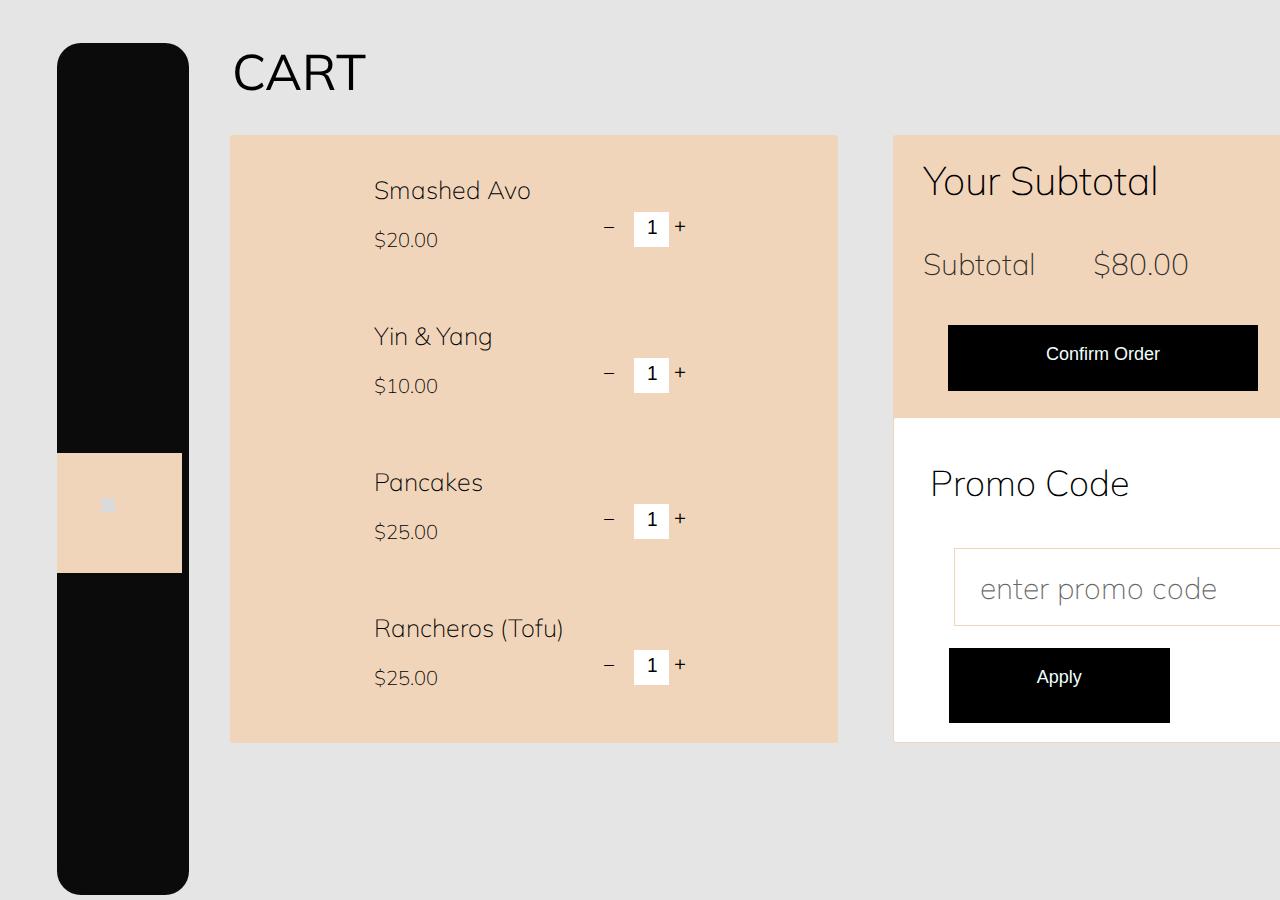
==== cart.html @ c7abf9e9 "Add files via upload" ====
<!DOCTYPE html>
<html lang="en">
<head>
    <meta charset="UTF-8">
    <meta http-equiv="X-UA-Compatible" content="IE=edge">
    <meta name="viewport" content="width=device-width, initial-scale=1.0">
    <link rel="stylesheet" href="style.css">
    <title>CART</title>
</head>
<body class="cart">
    <main class="style">
        <div class="black-box">
            <img src="images/Rectangle 2.png" alt="">
            <div class="background-box2">
                <img src="images/Rectangle 17.png" alt="">
            </div>
            <div class="icon1">
                <img src="images/s2.png" alt="">
            </div>
            <div class="icon2">
                <a href="home.html"><img src="images/Vector.png" alt=""></a>
            </div>
            <div class="icon3b">
                <a href="menu.html"><img src="images/restaurant_menu_242px.png" alt=""></a>
            </div>
            <div class="icon4a">
                <a href="cart.html"><img src="images/cart2.png" alt=""></a>
            </div>
            <div class="icon5">
                <img src="images/ping 2.png" alt="">
            </div>
            <div class="icon6">
                <img src="images/Vector(1).png" alt="">
            </div>
        </div>
        <div class="slide2">
            <h2>CART</h2>
            <div class="rec8b">
                <img src="images/Rectangle 8.png" alt="">
            </div>
            <div class="rec19">
                <img src="images/Rectangle 19(1).png" alt="">
            </div>
            <div class="cart1">
                <img src="images/Ellipse 5.png" alt="">
                <h11>Smashed Avo</h11>
                <h11b>$20.00</h11b>
                <h11c>_</h11c>
                <h11d>1</h11d>
                <h11e>+</h11e>
                <div class="x1">
                    <img src="images/x.png" alt="">
                </div>
            </div>
            <div class="cart2">
                <img src="images/Ellipse 6.png" alt="">
                <h12>Yin & Yang</h12>
                <h12b>$10.00</h12b>
                <h12c>_</h12c>
                <h12d>1</h12d>
                <h12e>+</h12e>
                <div class="x2">
                    <img src="images/x.png" alt="">
                </div>
            </div>
            <div class="cart3">
                <img src="images/Ellipse 7.png" alt="">
                <h13>Pancakes</h13>
                <h13b>$25.00</h13b>
                <h13c>_</h13c>
                <h13d>1</h13d>
                <h13e>+</h13e>
                <div class="x3">
                    <img src="images/x.png" alt="">
                </div>
            </div>
            <div class="cart4">
                <img src="images/Ellipse 8.png" alt="">
                <h14>Rancheros (Tofu)</h14>
                <h14b>$25.00</h14b>
                <h14c>_</h14c>
                <h14d>1</h14d>
                <h14e>+</h14e>
                <div class="x4">
                    <img src="images/x.png" alt="">
                </div>
            </div>
            <div class="order-box">
                <img src="images/Rectangle 20(1).png" alt="">
                <p1>Your Subtotal</p1>
                <p2>Subtotal</p2>
                <p3>$80.00</p3>
                <div class="button3">
                    <a href=""><input type="submit" value="Confirm Order"></a> 
                </div>
            </div>
            <div class="promo-box">
                <img src="images/Rectangle 28.png" alt="">
                <p>Promo Code</p>
                <p2>enter promo code</p2>
                <div class="button4">
                    <a href=""><input type="submit" value="Apply"></a> 
                </div>
            </div>
            
                

         </div>
           
           
            
        
        </div>

    </main>
    
</body>
</html>
---- style.css ----
@import url('https://fonts.googleapis.com/css2?family=Mulish:ital,wght@0,200;0,300;0,400;0,500;0,600;1,200;1,400;1,500;1,600&display=swap');

*{
    margin: 0;
    padding: 0%;
    box-sizing: border-box;
}
body{
    position: relative;
}
.left-arrow{
    position: absolute;
    left: 3.82%;
    right: 94.79%;
    top: 48.1%;
    bottom: 47.9%;
    background: #666262;
}
.right-arrow{
    position: absolute;
    left: 94.44%;
    right: 4.17%;
    top: 48.1%;
    bottom: 47.9%;

    background: #4d4a4a;
    }
.home{
    position: flex;
}
.background-image{
    height: 100vh;
    width: max-content;
    overflow: hidden;
}
.home-text{
    position: absolute;
    top: 50%;
    left: 50%;
    transform: translate(-50%, -50%);
    color: antiquewhite;
}
.home-text h1{
    font-family: 'Mulish';
    font-style: normal;
    font-weight: 300;
    font-size: 40px;
    line-height: 75px;
    color: #FFFFFF;
}


.home-text p{
    font-family: 'Mulish';
    font-style: normal;
    font-weight: 300;
    font-size: 20px;
    line-height: 31px;
    margin: 25px 0px;
    color: #FFFFFF;

}
.home-text  h1 span{
    font-weight: 900;
}
.home-text button{
    margin:auto 50px;
}
button{
    width: 200px;
    height: 70px;
    left: 460px;
    top: 548px;
    background: #FFFFFF;
    border-radius: 2px;
    font-family: 'Mulish';
    font-style: normal;
    font-weight: 300;
    font-size: 30px;
    line-height: 38px;
    /* identical to box height */
    color: #000000;
}


.menu{
    background: #E5E5E5;    
}
.style{
    display: flex;
}

.black-box{
    box-sizing: border-box;
    position: relative;
    width: 132px;
    height: 852px;
    left: 57px;
    top: 43px;
    background: #0C0B0B;
    border-radius: 24px;
}

.icon1{
    position: absolute;
    width: 51px;
    height: 102px;
    left: 50.12px;
    top: 28.65px;
    font-family:"Baloo Bhai";
    font-style:normal;
    font-weight:400;
    font-size:64px;
    line-height: 102px;
    /* identical to box height */
    color: #F1D5BB;
}
.icon2{
    box-sizing: border-box;
    position: absolute;
    left: 6.88%;
    right: 90.35%;
    top: 20.7%;
    bottom: 75.3%;
    background: #504d4d;
    margin-left: 34.12px;
}
.background-box1{
    position: absolute;
    width: 125px;
    height: 120px;
    left: 0px;
    top: 250px;
    background: #F1D5BB;
}
.icon3{   
    position: absolute;
    left: 7.01%;
    right: 90.35%;
    top: 60.3%;
    bottom: 40.7%;
    margin-left: 34.12px;
    background: #b3a9a9;
}
.icon3{   
    
    position: absolute;
    left: 7.01%;
    right: 90.35%;
    top: 34.3%;
    bottom: 61.7%;
    background: #DADADA;
    margin-left: 34.12px;
    
}
.icon4{   
    
    position: absolute;
    left: 7.59%;
    right: 90.72%;
    top: 53.4%;
    bottom: 48.6%;
    background: #DADADA;
    margin-left: 34.12px;
    height: 14px;
    width: 14px;

}
.icon5{   
    position: absolute;
    left: 7.36%;
    right: 90.9%;
    top: 70.3%;
    bottom: 27.72%;
    background: #DADADA;
    margin-left: 34.12px;
}
.icon6{   
    box-sizing: border-box;
    position: absolute;
    left: 6.88%;
    right: 90.35%;
    top: 85%;
    bottom: 17%;
    background: #FFFFFF;
    margin-left: 34.12px;
}   
.slide2{
    margin-left: 100px;
    margin-top: 40px;
    margin-bottom: 50px;
}
.slide2 h2{
    font-family: 'Mulish';
    font-style: normal;
    font-weight: 400;
    font-size: 50px;
    line-height: 63px;
    /* identical to box height */
    color: #000000;
}
.rec8{
    
    width: 306px;
    height: 5px;
    left: 230px;
    top: 95px;
}
.food{
   display: block;
}
.food1{
    position: absolute;
    width: 224px;
    height: 275px;
    left: 243px;
    top: 154px;
    background: url(food-1.png);
    border-radius: 2px;
}
.food h3{
    position: absolute;
    width: 130px;
    height: 25px;
    left: 290px;
    top: 437px;
    font-family: 'Mulish';
    font-style: normal;
    font-weight: 600;
    font-size: 20px;
    line-height: 25px;
    /* identical to box height */
    color: #000000;
}
.food2{
    position: absolute;
    width: 224px;
    height: 275px;
    left: 533px;
    top: 154px;
    background: url(food-2.png);
    border-radius: 2px;
}
.food h4{
    position: absolute;
    width: 101px;
    height: 25px;
    left: 594px;
    top: 437px;
    font-family: 'Mulish';
    font-style: normal;
    font-weight: 600;
    font-size: 20px;
    line-height: 25px;
    /* identical to box height */
    color: #000000;
}
.food3{
    position: absolute;
    width: 224px;
    height: 275px;
    left: 823px;
    top: 154px;
    background: url(food-3.png);
    border-radius: 2px;
}
.food h5{
    position: absolute;
    width: 91px;
    height: 25px;
    left: 889px;
    top: 437px;
    font-family: 'Mulish';
    font-style: normal;
    font-weight: 600;
    font-size: 20px;
    line-height: 25px;
    /* identical to box height */
    color: #000000;
}
.food4{
    position: absolute;
    width: 224px;
    height: 275px;
    left: 1113px;
    top: 155px;
    background: url(food-4.png);
    border-radius: 2px;
}
.food h6{
    position: absolute;
    width: 176px;
    height: 25px;
    left: 1137px;
    top: 437px;
    font-family: 'Mulish';
    font-style: normal;
    font-weight: 600;
    font-size: 20px;
    line-height: 25px;
    /* identical to box height */
    color: #000000;
}
.food5{
    position: absolute;
    width: 224px;
    height: 275px;
    left: 244px;
    top: 498px;
    background: url(food-5.png);
    border-radius: 2px;
}
.food h7{
    position: absolute;
    width: 161px;
    height: 25px;
    left: 278px;
    top: 781px;
    font-family: 'Mulish';
    font-style: normal;
    font-weight: 600;
    font-size: 20px;
    line-height: 25px;
    /* identical to box height */
    color: #000000;
}
.food6{
    position: absolute;
    width: 224px;
    height: 275px;
    left: 534px;
    top: 498px;
    background: url(food-6.png);
    border-radius: 2px;
}
.food h8{
    position: absolute;
    width: 123px;
    height: 25px;
    left: 587px;
    top: 781px;
    font-family: 'Mulish';
    font-style: normal;
    font-weight: 600;
    font-size: 20px;
    line-height: 25px;
    /* identical to box height */
    color: #000000;
}
.food7{
    position: absolute;
    width: 224px;
    height: 275px;
    left: 824px;
    top: 498px;
    background: url(food-7.png);
    border-radius: 2px;
}
.food h9{
    position: absolute;
    width: 123px;
    height: 25px;
    left: 874px;
    top: 781px;
    font-family: 'Mulish';
    font-style: normal;
    font-weight: 600;
    font-size: 20px;
    line-height: 25px;
    /* identical to box height */
    color: #000000;
}
.food8{
    position: absolute;
    width: 224px;
    height: 275px;
    left: 1114px;
    top: 499px;
    background: url(food-8.png);
    border-radius: 2px;
}
.food h10{
    position: absolute;
    width: 65px;
    height: 25px;
    left: 1192px;
    top: 781px;
    font-family: 'Mulish';
    font-style: normal;
    font-weight: 600;
    font-size: 20px;
    line-height: 25px;
    /* identical to box height */
    color: #000000;
}
.butrec{
    position: absolute;
    width: 194px;
    height: 54px;
    left: 676px;
    top: 825px;
    background: #000000;
    border-radius: 2px;
}
.button2{
    position: absolute;
    width: 194px;
    height: 54px;
    left: 676px;
    top: 825px;
    border-radius: 2px;
    font-family: 'Mulish';
    font-style: normal;
    font-weight: 300;
    font-size: 30px;
    line-height: 38px;
    /* identical to box height */
}
.cart{
    background: #E5E5E5;   
}
.rec8b{
    width: 104px;
    height: 5px;
    left: 243px;
    top: 106px;
} 
.rec19{
    position: absolute;
    width: 608px;
    height: 608px;
    left: 230px;
    top: 135px;
    background: #F1D5BB;
    border-radius: 3px;
}   
.cart1{
    position: absolute;
    width: 90px;
    height: 90px;
    left: 264px;
    top: 172px;
    background: url(food-1.png);
}
.cart1 h11{
    position: absolute;
    width: 162px;
    height: 31px;
    left: 110px;
    top: 2px;
    font-family:'Mulish';
    font-style: normal;
    font-weight: 200;
    font-size: 25px;
    line-height: 31px;
    color: #000000;
}
.cart2{
    position: absolute;
    width: 90px;
    height: 90px;
    left: 264px;
    top: 318px;
    background: url(food-2.png);
}
.cart2 h12{
    position: absolute;
    width: 126px;
    height: 31px;
    left: 110px;
    top: 2px;
    font-family: 'Mulish';
    font-style: normal;
    font-weight: 200;
    font-size: 25px;
    line-height: 31px;
    color: #000000;
}
.cart3{
    position: absolute;
    width: 90px;
    height: 90px;
    left: 264px;
    top: 464px;
    background: url(food-3.png);
}
.cart3 h13{
    position: absolute;
    width: 113px;
    height: 31px;
    left: 110px;
    top: 2px;
    font-family: 'Mulish';
    font-style: normal;
    font-weight: 200;
    font-size: 25px;
    line-height: 31px;
    color: #000000;
}
.cart4{
    position: absolute;
    width: 90px;
    height: 90px;
    left: 264px;
    top: 610px;
    background: url(food-5.png);
}
.cart4 h14{
    position: absolute;
    width: 201px;
    height: 31px;
    left: 110px;
    top: 2px;
    font-family: 'Mulish';
    font-style: normal;
    font-weight: 200;
    font-size: 25px;
    line-height: 31px;
    color: #000000;
}
.cart1 h11b{
    position: absolute;
    width: 65px;
    height: 25px;
    left: 110px;
    top: 55px;
    font-family: 'Mulish';
    font-style: normal;
    font-weight: 200;
    font-size: 20px;
    line-height: 25px;
    /* identical to box height */
    color: #000000;
}
.cart1 h11c{
    position: absolute;
    width: 11px;
    height: 24px;
    left: 340px;
    top: 35px;
    font-family: 'Mulish';
    font-style: normal;
    font-weight: 400;
    font-size: 20px;
    line-height: 25px;
    color: #000000;
}
.cart1 h11d{
    position: absolute;
    width: 12px;
    height: 25px;
    left: 370px;
    top: 40px;
    font-family: 'Mulish';
    font-style: normal;
    font-weight: 400;
    font-size: 20px;
    line-height: 25px;
    /* identical to box height */
    color: #000000;
    width: 35px;
    height: 35px;
    background: #FFFFFF;
    padding: 2px;
    align-items: center;
    text-align: center;
    
}
.cart1 h11e{
    position: absolute;
    width: 12px;
    height: 25px;
    left: 410px;
    top: 40px;
    font-family: 'Mulish';
    font-style: normal;
    font-weight: 400;
    font-size: 20px;
    line-height: 25px;
    /* identical to box height */
    color: #000000;
}
.cart2 h12b{
    position: absolute;
    width: 65px;
    height: 25px;
    left: 110px;
    top: 55px;
    font-family: 'Mulish';
    font-style: normal;
    font-weight: 200;
    font-size: 20px;
    line-height: 25px;
    /* identical to box height */
    color: #000000;
}
.cart2 h12c{
    position: absolute;
    width: 11px;
    height: 24px;
    left: 340px;
    top: 35px;
    font-family: 'Mulish';
    font-style: normal;
    font-weight: 400;
    font-size: 20px;
    line-height: 25px;
    color: #000000;
}
.cart2 h12d{
    position: absolute;
    width: 12px;
    height: 25px;
    left: 370px;
    top: 40px;
    font-family: 'Mulish';
    font-style: normal;
    font-weight: 400;
    font-size: 20px;
    line-height: 25px;
    /* identical to box height */
    color: #000000;
    width: 35px;
    height: 35px;
    background: #FFFFFF;
    padding: 2px;
    align-items: center;
    text-align: center;
    
}
.cart2 h12e{
    position: absolute;
    width: 12px;
    height: 25px;
    left: 410px;
    top: 40px;
    font-family: 'Mulish';
    font-style: normal;
    font-weight: 400;
    font-size: 20px;
    line-height: 25px;
    /* identical to box height */
    color: #000000;
}
.cart3 h13b{
    position: absolute;
    width: 65px;
    height: 25px;
    left: 110px;
    top: 55px;
    font-family: 'Mulish';
    font-style: normal;
    font-weight: 200;
    font-size: 20px;
    line-height: 25px;
    /* identical to box height */
    color: #000000;
}
.cart3 h13c{
    position: absolute;
    width: 11px;
    height: 24px;
    left: 340px;
    top: 35px;
    font-family: 'Mulish';
    font-style: normal;
    font-weight: 400;
    font-size: 20px;
    line-height: 25px;
    color: #000000;
}
.cart3 h13d{
    position: absolute;
    width: 12px;
    height: 25px;
    left: 370px;
    top: 40px;
    font-family: 'Mulish';
    font-style: normal;
    font-weight: 400;
    font-size: 20px;
    line-height: 25px;
    /* identical to box height */
    color: #000000;
    width: 35px;
    height: 35px;
    background: #FFFFFF;
    padding: 2px;
    align-items: center;
    text-align: center;
    
}
.cart3 h13e{
    position: absolute;
    width: 12px;
    height: 25px;
    left: 410px;
    top: 40px;
    font-family: 'Mulish';
    font-style: normal;
    font-weight: 400;
    font-size: 20px;
    line-height: 25px;
    /* identical to box height */
    color: #000000;
}
.cart4 h14b{
    position: absolute;
    width: 65px;
    height: 25px;
    left: 110px;
    top: 55px;
    font-family: 'Mulish';
    font-style: normal;
    font-weight: 200;
    font-size: 20px;
    line-height: 25px;
    /* identical to box height */
    color: #000000;
}
.cart4 h14c{
    position: absolute;
    width: 11px;
    height: 24px;
    left: 340px;
    top: 35px;
    font-family: 'Mulish';
    font-style: normal;
    font-weight: 400;
    font-size: 20px;
    line-height: 25px;
    color: #000000;
}
.cart4 h14d{
    position: absolute;
    width: 12px;
    height: 25px;
    left: 370px;
    top: 40px;
    font-family: 'Mulish';
    font-style: normal;
    font-weight: 400;
    font-size: 20px;
    line-height: 25px;
    /* identical to box height */
    color: #000000;
    width: 35px;
    height: 35px;
    background: #FFFFFF;
    padding: 2px;
    align-items: center;
    text-align: center;
}
.cart4 h14e{
    position: absolute;
    width: 12px;
    height: 25px;
    left: 410px;
    top: 40px;
    font-family: 'Mulish';
    font-style: normal;
    font-weight: 400;
    font-size: 20px;
    line-height: 25px;
    /* identical to box height */
    color: #000000;
}
.x1{
    position: absolute;
    left: 550.18%;
    right: 42.43%;
    top: 40.7%;
    bottom: 77.3%;
    background: rgba(0, 0, 0, 0.6);
}
.x2{
    position: absolute;
    left: 550.18%;
    right: 42.43%;
    top: 40.7%;
    bottom: 77.3%;
    background: rgba(0, 0, 0, 0.6);
}
.x3{
    position: absolute;
    left: 550.18%;
    right: 42.43%;
    top: 40.7%;
    bottom: 77.3%;
    background: rgba(0, 0, 0, 0.6);
}
.x4{
    position: absolute;
    left: 550.18%;
    right: 42.43%;
    top: 40.7%;
    bottom: 77.3%;
    background: rgba(0, 0, 0, 0.6);
}
.order-box{
    position: absolute;
    width: 443px;
    height: 286px;
    left: 893px;
    top: 135px;
    background: #F1D5BB;
    border-radius: 3px;
}
.order-box p1{
    position: absolute;
    width: 249px;
    height: 50px;
    left: 30px;
    top: 20px;
    font-family: 'Mulish';
    font-style: normal;
    font-weight: 200;
    font-size: 40px;
    line-height: 50px;
    color: #000000;
}
.order-box p2{
    position: absolute;
    width: 118px;
    height: 38px;
    left: 30px;
    top: 110px;
    font-family: 'Mulish';
    font-style: normal;
    font-weight: 200;
    font-size: 30px;
    line-height: 38px;
    /* identical to box height */
    color: rgba(0, 0, 0, 0.8);
}
.order-box p3{
    position: absolute;
    width: 97px;
    height: 38px;
    left: 200px;
    top: 110px;
    font-family: 'Mulish';
    font-style: normal;      
    font-weight: 200;
    font-size: 30px;
    line-height: 38px;
    /* identical to box height */
    color: rgba(0, 0, 0, 0.8);
}
.button3{
    position: absolute;
    width: 60px;
    height: 78px;
    left: 45px;
    top: 180px;
    background: #000000;
    font-family: 'Mulish';
    font-style: normal;
    font-weight: 200;
    font-size: 20px;
    line-height: 38px;
    /* identical to box height */
    color: #FFFFFF;
   background: black;
    padding: solid black;
    border: 0ch;
    text-align: center;
    margin: 0px;
    padding: 10px 0;
    margin-top: 10px;
    height: 23%;
    width: 70%;
    outline: none;
    color: rgb(32, 151, 77);
    font-size: 18px;
    font-weight: 500;
    letter-spacing: 2px;
    margin-left: 10px;
}
.button3 input{
    font-style:normal;
    background-color:#000000;
    border: none;
    font-weight: 200;
    font-size: 18px;
    padding:8px;
    text-align: center;
    color: azure;
    width: 70%;
 }
 .promo-box{
    box-sizing: border-box;
    position: absolute;
    width: 443px;
    height: 326px;
    left: 893px;
    top: 417px;
    background: #FFFFFF;
    border: 1px solid #F1D5BB;
    border-radius: 3px;
 }
 .promo-box p{
    position: absolute;
    width: 227px;
    height: 50px;
    left: 36px;
    top: 40px;
    font-family: 'Mulish';
    font-style: normal;
    font-weight: 200;
    font-size: 36px;
    line-height: 50px;
    color: #000000;
 }
 .promo-box p2{
    position: absolute;
    width: 236px;
    height: 38px;
    left: 60px;
    top: 130px;
    font-family: 'Mulish';
    font-style: normal;
    font-weight: 200;
    font-size: 30px;
    line-height: 38px;
    padding-left: 25px;
    /* identical to box height */
    color: rgba(0, 0, 0, 0.6);
    box-sizing: border-box;
    width: 330px;
    height: 78px;
    background: #FFFFFF;
    border: 1px solid #F1D5BB;
    padding-top: 20px;
 }
 .button4{
    position: absolute;
    width: 60px;
    height: 78px;
    left: 45px;
    top: 220px;
    background: #000000;
    font-family: 'Mulish';
    font-style: normal;
    font-weight: 200;
    font-size: 20px;
    line-height: 38px;
    /* identical to box height */
    color: #FFFFFF;
   background: black;
    padding: solid black;
    border: 0ch;
    text-align: center;
    margin: 0px;
    padding: 10px 0;
    margin-top: 10px;
    height: 23%;
    width: 50%;
    outline: none;
    color: rgb(32, 151, 77);
    font-size: 18px;
    font-weight: 500;
    letter-spacing: 2px;
    margin-left: 10px;
}
.button4 input{
    font-style:normal;
    background-color:#000000;
    border: none;
    font-weight: 200;
    font-size: 18px;
    padding:8px;
    text-align: center;
    color: azure;
    width: 50%;
 }
 .icon4a{
    position: absolute;
    left: 7.59%;
    right: 90.72%;
    top: 53.4%;
    bottom: 48.6%;
    background: #DADADA;
    margin-left: 34.12px;
    height: 14px;
    width: 14px;

 }
 .background-box2{
    position: absolute;
    width: 125px;
    height: 120px;
    left: 0px;
    top: 410px;
    background: #F1D5BB;
}
.icon3b{   
    position: absolute;
    left: 7.01%;
    right: 90.35%;
    top: 36.3%;
    bottom: 40.7%;
    padding: solid aqua;
    margin-left: 34.12px;
    background: #b3a9a9;
}
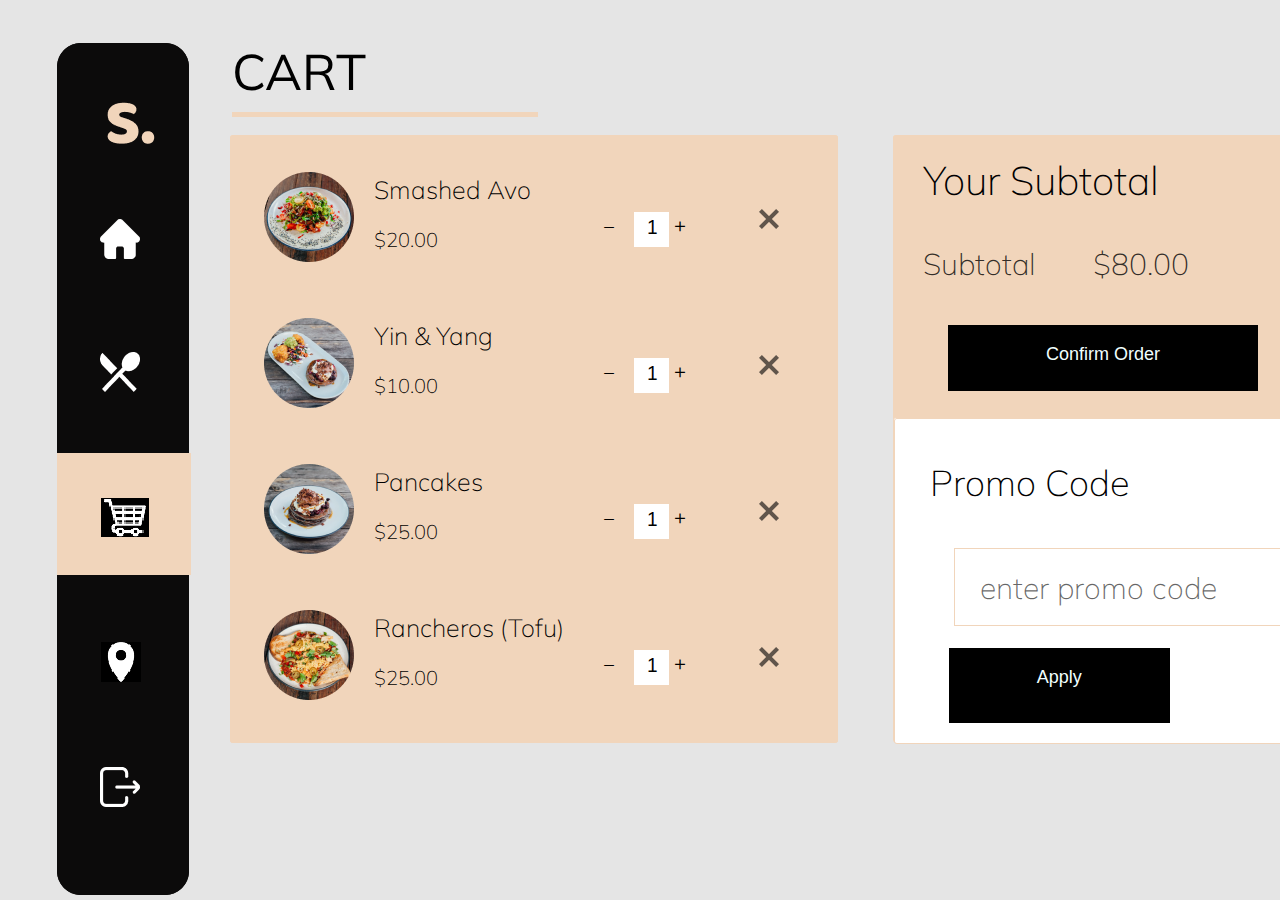
==== commit 998f0f9d: "Add files via upload" ====
--- a/cart.html
+++ b/cart.html
@@ -18,7 +18,7 @@
                 <img src="images/s2.png" alt="">
             </div>
             <div class="icon2">
-                <a href="home.html"><img src="images/Vector.png" alt=""></a>
+                <a href="index.html"><img src="images/Vector.png" alt=""></a>
             </div>
             <div class="icon3b">
                 <a href="menu.html"><img src="images/restaurant_menu_242px.png" alt=""></a>
